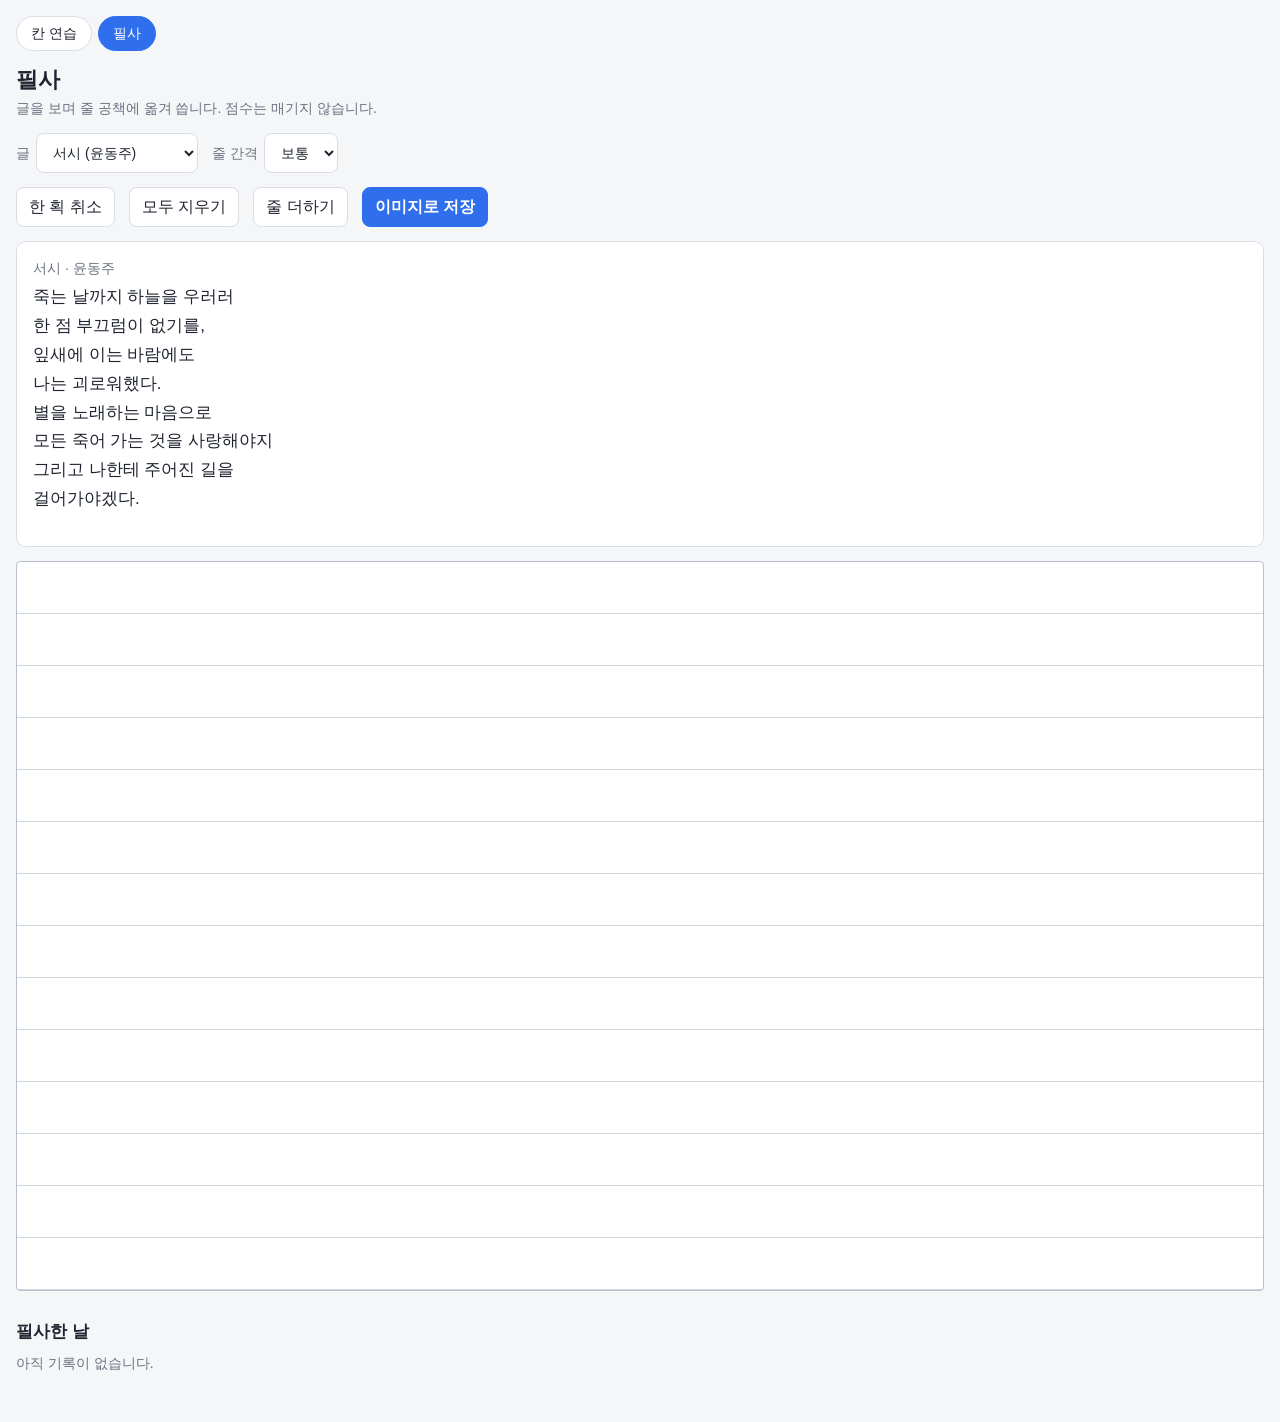
==== pilsa.html @ 24f6f12b "Add smaller practice cells and a lined-paper transcription page - Practice cells: add 64px and 48px " ====
<!doctype html>
<html lang="ko">
<head>
  <meta charset="utf-8">
  <meta name="viewport" content="width=device-width, initial-scale=1, viewport-fit=cover">
  <title>필사</title>
  <meta name="description" content="좋은 글을 줄 공책에 손으로 옮겨 씁니다.">
  <meta name="theme-color" content="#2f6fed">
  <link rel="manifest" href="manifest.webmanifest">
  <link rel="icon" type="image/png" sizes="192x192" href="icons/icon-192.png">
  <link rel="apple-touch-icon" href="icons/apple-touch-icon.png">
  <meta name="mobile-web-app-capable" content="yes">
  <meta name="apple-mobile-web-app-capable" content="yes">
  <link rel="stylesheet" href="style.css">
</head>
<body>
  <header>
    <nav class="tabs" aria-label="화면 전환">
      <a href="index.html">칸 연습</a>
      <a href="pilsa.html" aria-current="page">필사</a>
    </nav>
    <h1>필사</h1>
    <p class="sub">글을 보며 줄 공책에 옮겨 씁니다. 점수는 매기지 않습니다.</p>
  </header>

  <section class="controls" aria-label="필사 설정">
    <label>글
      <select id="text"></select>
    </label>
    <label>줄 간격
      <select id="gap">
        <option value="64">넓게</option>
        <option value="52" selected>보통</option>
        <option value="42">좁게</option>
      </select>
    </label>
  </section>

  <form id="customForm" class="customtext" hidden>
    <textarea id="customText" rows="4" maxlength="2000" placeholder="필사할 글을 붙여 넣거나 입력하세요 (최대 2000자)" aria-label="필사할 글 직접 입력"></textarea>
    <button type="submit">적용</button>
  </form>

  <section class="actions">
    <button id="undo" type="button">한 획 취소</button>
    <button id="clear" type="button">모두 지우기</button>
    <button id="more" type="button">줄 더하기</button>
    <button id="save" type="button" class="primary">이미지로 저장</button>
  </section>

  <p id="notice" class="sub notice" role="status" hidden></p>

  <section id="passage" class="summary passage" aria-label="필사할 글"></section>

  <main id="paper" class="paper" aria-label="줄 공책">
    <canvas id="ink"></canvas>
  </main>

  <section class="history">
    <h2>필사한 날</h2>
    <ol id="dayList"></ol>
    <p id="dayEmpty" class="sub">아직 기록이 없습니다.</p>
  </section>

  <script src="pilsa.js"></script>
</body>
</html>
---- style.css ----
:root {
  --cell: 64px;
  --ink: #1b2a4a;
  --line: #d9dee7;
  --bg: #f5f6f8;
  --card: #ffffff;
  --text: #1f2430;
  --muted: #6b7280;
  --accent: #2f6fed;
  --good: #1a8f4c;
  --mid: #c27a00;
  --bad: #c8372d;
}

* { box-sizing: border-box; }
[hidden] { display: none !important; }   /* display를 지정한 요소도 hidden이면 숨깁니다 */

body {
  margin: 0;
  padding: 16px max(16px, env(safe-area-inset-right)) 48px max(16px, env(safe-area-inset-left));
  background: var(--bg);
  color: var(--text);
  font-family: -apple-system, BlinkMacSystemFont, "Apple SD Gothic Neo", "Malgun Gothic", sans-serif;
  font-size: 16px;
  line-height: 1.5;
  /* iPad에서 펜·손바닥을 길게 대면 페이지 글자가 선택되는 것을 막습니다. */
  -webkit-user-select: none; user-select: none; -webkit-touch-callout: none;
}

input, textarea { -webkit-user-select: text; user-select: text; }

h1 { margin: 0; font-size: 22px; }
h2 { margin: 0 0 8px; font-size: 17px; }
.sub { margin: 2px 0 0; color: var(--muted); font-size: 14px; }

.visually-hidden {
  position: absolute; width: 1px; height: 1px; overflow: hidden;
  clip: rect(0 0 0 0); white-space: nowrap;
}

.controls, .actions {
  display: flex; flex-wrap: wrap; align-items: center; gap: 10px 14px;
  margin-top: 14px;
}

.controls label { display: flex; align-items: center; gap: 6px; font-size: 14px; color: var(--muted); }

select, input[type="text"], button {
  font: inherit; color: var(--text);
  min-height: 40px; padding: 6px 12px;
  border: 1px solid var(--line); border-radius: 8px; background: var(--card);
}
button { cursor: pointer; }
button:active { background: #eef1f6; }
button.primary { background: var(--accent); border-color: var(--accent); color: #fff; font-weight: 600; }
button.primary:active { background: #245bd0; }

#customForm { display: flex; gap: 6px; }

/* 파일 고르기 창은 label을 눌러 여는 것이 iPad에서 가장 확실합니다. */
.controls label.filebutton {
  min-height: 40px; padding: 6px 12px;
  border: 1px solid var(--line); border-radius: 8px; background: var(--card);
  color: var(--text); font-size: 16px; cursor: pointer;
}
.controls label.filebutton:active { background: #eef1f6; }
#customText { width: 220px; }

.segmented { display: flex; margin: 0; padding: 0; border: 1px solid var(--line); border-radius: 8px; overflow: hidden; }
.segmented label { gap: 0; }
.segmented input { position: absolute; opacity: 0; }
.segmented span { display: block; padding: 8px 14px; background: var(--card); color: var(--text); cursor: pointer; }
.segmented input:checked + span { background: var(--accent); color: #fff; }
.segmented input:focus-visible + span { outline: 2px solid var(--text); outline-offset: -2px; }

.summary {
  margin-top: 14px; padding: 14px 16px;
  background: var(--card); border: 1px solid var(--line); border-radius: 10px;
}
.summary .total { font-size: 20px; font-weight: 700; }
.summary .lowscores { margin-top: 10px; }
.summary .lowscores ul { margin-top: 2px; }
.summary ul { margin: 8px 0 0; padding-left: 20px; }

button:disabled { opacity: 0.45; cursor: default; }

.notice { margin-top: 10px; color: var(--bad); }

.advice h3 { margin: 14px 0 4px; font-size: 15px; }
.advice h3:first-child { margin-top: 0; }
.advice p { margin: 0; }
.advice ul { margin: 0; }
.advice li + li { margin-top: 4px; }
.advice .error { color: var(--bad); }

.grid { display: flex; flex-wrap: wrap; gap: 8px; margin-top: 16px; }

.cell { width: var(--cell); }
.cell canvas {
  display: block; width: var(--cell); height: var(--cell);
  background: var(--card); border: 1px solid #b8c0cc; border-radius: 4px;
  touch-action: none;
  -webkit-user-select: none; user-select: none; -webkit-touch-callout: none;
}
.cell .result { min-height: 38px; padding-top: 2px; text-align: center; font-size: 12px; color: var(--muted); line-height: 1.3; }
.cell .result strong { display: block; font-size: 15px; }
.cell .result.good strong { color: var(--good); }
.cell .result.mid strong { color: var(--mid); }
.cell .result.bad strong { color: var(--bad); }

.spacer { width: calc(var(--cell) / 2); }

/* 화면 전환(칸 연습 / 필사) */
.tabs { display: flex; gap: 6px; margin-bottom: 12px; }
.tabs a {
  padding: 6px 14px; border: 1px solid var(--line); border-radius: 999px;
  background: var(--card); color: var(--text); text-decoration: none; font-size: 14px;
}
.tabs a[aria-current="page"] { background: var(--accent); border-color: var(--accent); color: #fff; }

/* 필사 화면 */
.customtext { display: flex; gap: 6px; align-items: flex-start; margin-top: 10px; }
.customtext textarea {
  flex: 1; font: inherit; color: var(--text); padding: 8px 12px;
  border: 1px solid var(--line); border-radius: 8px; background: var(--card); resize: vertical;
}

/* 쓰는 동안 글이 계속 보이도록 위에 붙여 둡니다. */
.passage { position: sticky; top: 0; z-index: 1; max-height: 34vh; overflow-y: auto; }
.passage p { margin: 4px 0 0; white-space: pre-line; font-size: 17px; line-height: 1.7; }

.paper {
  --gap: 52px;
  margin-top: 14px; border: 1px solid #b8c0cc; border-radius: 4px; overflow: hidden;
  background-color: var(--card);
  background-image: linear-gradient(to bottom, transparent calc(var(--gap) - 1px), #cfd6e0 calc(var(--gap) - 1px));
  background-size: 100% var(--gap);
}
.paper canvas {
  display: block; width: 100%;
  touch-action: none;
  -webkit-user-select: none; user-select: none; -webkit-touch-callout: none;
}

.history { margin-top: 28px; }
.history ol { margin: 0; padding: 0; list-style: none; }
.history li {
  display: flex; gap: 12px; align-items: baseline;
  padding: 8px 0; border-bottom: 1px solid var(--line); font-size: 14px;
}
.history .score { width: 52px; font-weight: 700; font-variant-numeric: tabular-nums; }
.history .text { flex: 1; overflow: hidden; text-overflow: ellipsis; white-space: nowrap; }
.history .meta { color: var(--muted); white-space: nowrap; }
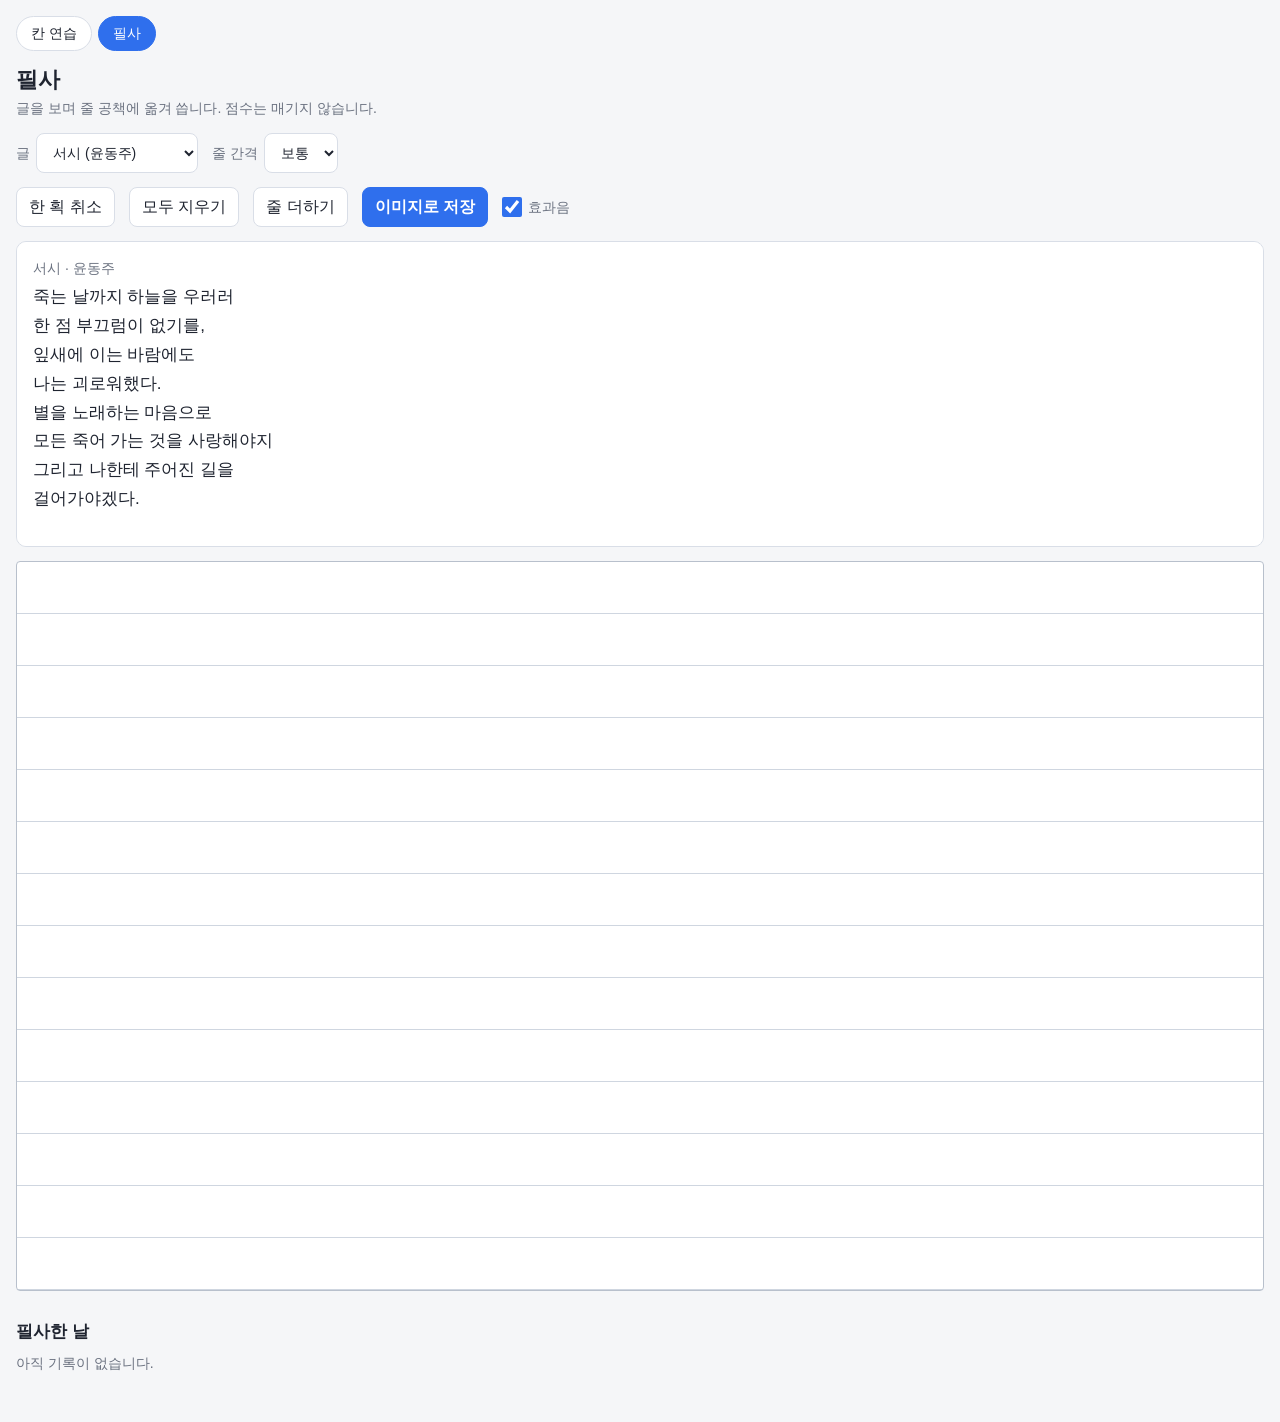
==== commit bcd91b08: "Add sound effects to the transcription page Move the synthesized tones into a shared sound.js used b" ====
--- a/pilsa.html
+++ b/pilsa.html
@@ -46,6 +46,7 @@
     <button id="clear" type="button">모두 지우기</button>
     <button id="more" type="button">줄 더하기</button>
     <button id="save" type="button" class="primary">이미지로 저장</button>
+    <label class="toggle"><input id="sound" type="checkbox" checked> 효과음</label>
   </section>
 
   <p id="notice" class="sub notice" role="status" hidden></p>
@@ -62,6 +63,7 @@
     <p id="dayEmpty" class="sub">아직 기록이 없습니다.</p>
   </section>
 
+  <script src="sound.js"></script>
   <script src="pilsa.js"></script>
 </body>
 </html>
--- a/style.css
+++ b/style.css
@@ -84,6 +84,9 @@
 
 button:disabled { opacity: 0.45; cursor: default; }
 
+.toggle { display: flex; align-items: center; gap: 6px; min-height: 40px; font-size: 14px; color: var(--muted); cursor: pointer; }
+.toggle input { width: 20px; height: 20px; margin: 0; accent-color: var(--accent); }
+
 .notice { margin-top: 10px; color: var(--bad); }
 
 .advice h3 { margin: 14px 0 4px; font-size: 15px; }
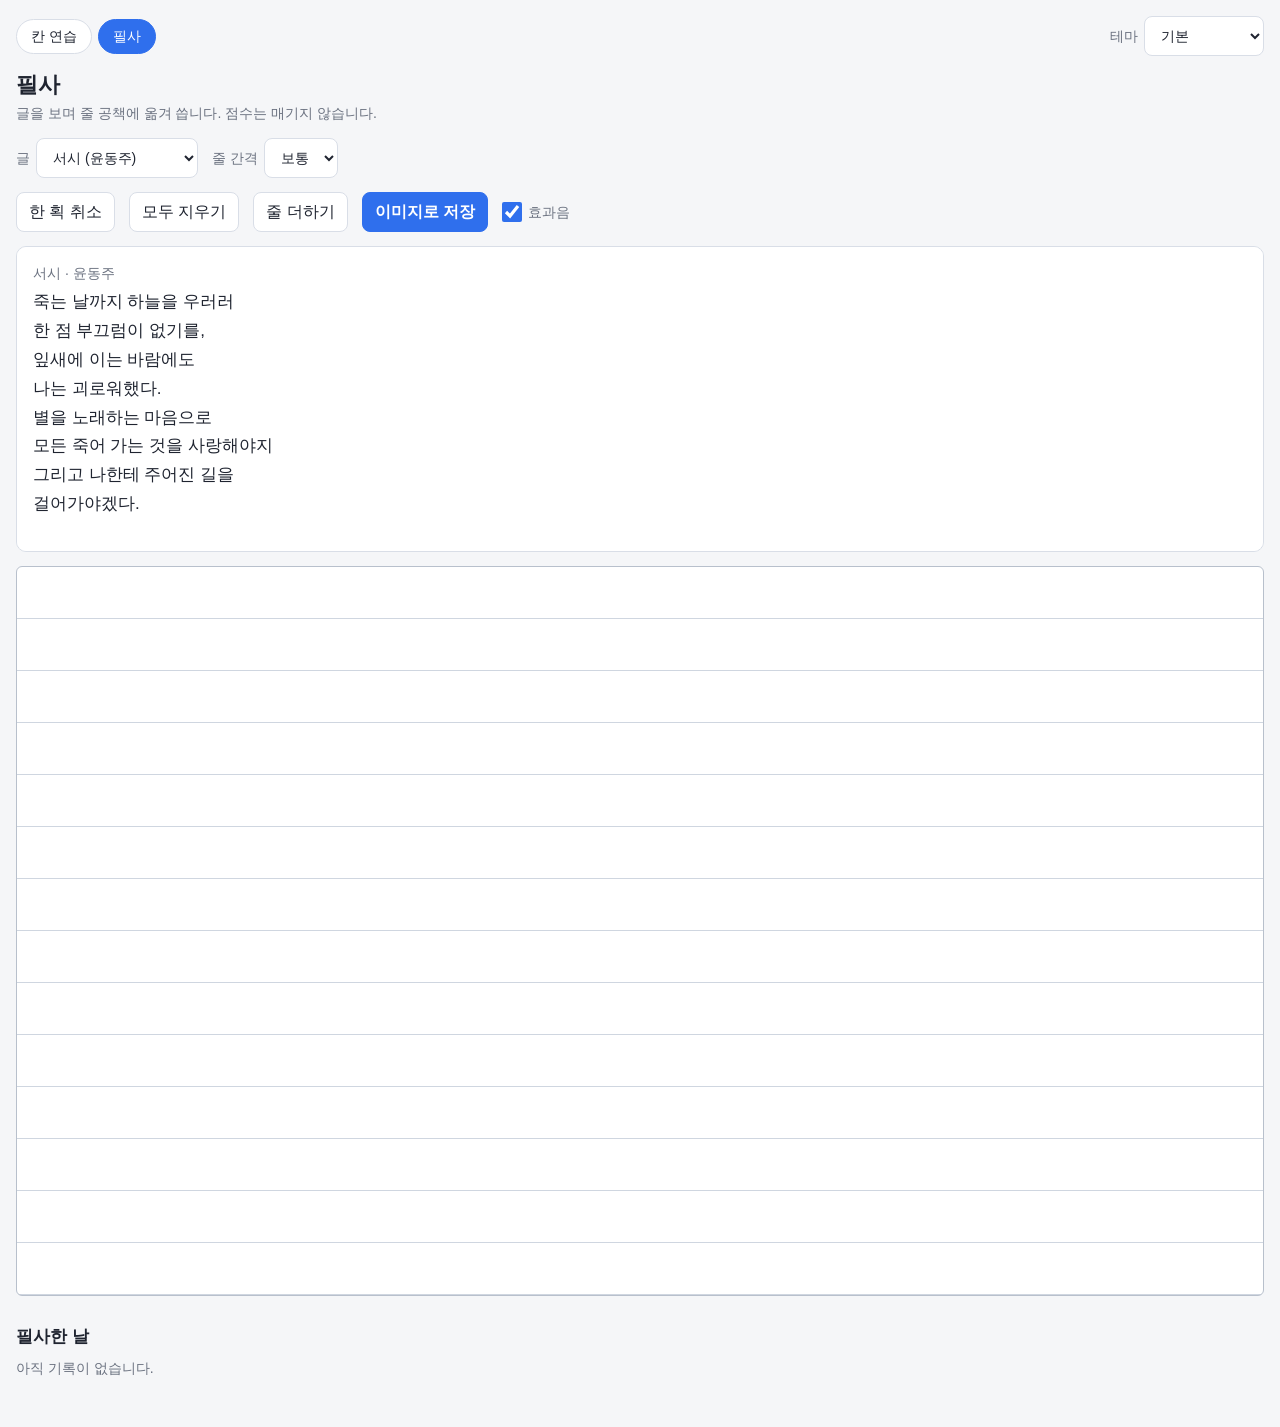
==== commit 19fac71b: "Add a theme picker to compare design directions Add theme.js and four themes driven by CSS variables" ====
--- a/pilsa.html
+++ b/pilsa.html
@@ -12,13 +12,17 @@
   <meta name="mobile-web-app-capable" content="yes">
   <meta name="apple-mobile-web-app-capable" content="yes">
   <link rel="stylesheet" href="style.css">
+  <script src="theme.js"></script>
 </head>
 <body>
   <header>
-    <nav class="tabs" aria-label="화면 전환">
-      <a href="index.html">칸 연습</a>
-      <a href="pilsa.html" aria-current="page">필사</a>
-    </nav>
+    <div class="topbar">
+      <nav class="tabs" aria-label="화면 전환">
+        <a href="index.html">칸 연습</a>
+        <a href="pilsa.html" aria-current="page">필사</a>
+      </nav>
+      <label class="themepick">테마 <select id="theme"></select></label>
+    </div>
     <h1>필사</h1>
     <p class="sub">글을 보며 줄 공책에 옮겨 씁니다. 점수는 매기지 않습니다.</p>
   </header>
@@ -64,6 +68,7 @@
   </section>
 
   <script src="sound.js"></script>
+  <script src="ink.js"></script>
   <script src="pilsa.js"></script>
 </body>
 </html>
--- a/style.css
+++ b/style.css
@@ -1,15 +1,110 @@
+/* 테마별 색·글꼴·모서리. 테마는 <html data-theme="...">로 고르고 theme.js가 정합니다. */
 :root {
   --cell: 64px;
-  --ink: #1b2a4a;
-  --line: #d9dee7;
-  --bg: #f5f6f8;
-  --card: #ffffff;
+
+  --bg: #f5f6f8;            /* 화면 바탕 */
+  --card: #ffffff;          /* 버튼·상자 */
+  --line: #d9dee7;          /* 테두리 */
   --text: #1f2430;
   --muted: #6b7280;
   --accent: #2f6fed;
+  --accent-text: #ffffff;   /* 강조색 위의 글자 */
+  --accent-press: #245bd0;
+  --press: #eef1f6;         /* 버튼을 누르는 동안 */
   --good: #1a8f4c;
   --mid: #c27a00;
   --bad: #c8372d;
+
+  --paper: #ffffff;         /* 글씨를 쓰는 종이와 칸 */
+  --paper-line: #cfd6e0;    /* 공책 줄 */
+  --paper-border: #b8c0cc;
+  --ink: #1b2a4a;           /* 쓴 글씨 */
+  --guide: #d3d8e0;         /* 따라 쓰기 본보기 */
+  --guide-line: #e3e7ee;    /* 칸 가운데 점선 */
+  --overlay: rgba(214, 60, 50, 0.32);   /* 혼자 쓰기 채점 뒤 겹쳐 보이는 본보기 */
+
+  --radius: 8px;
+  --ui-font: -apple-system, BlinkMacSystemFont, "Apple SD Gothic Neo", "Malgun Gothic", sans-serif;
+  --passage-font: var(--ui-font);
+  --heading-weight: 700;
+}
+
+/* 종이와 잉크: 따뜻한 미색 종이, 짙은 잉크, 낮은 채도, 필사할 글은 명조 */
+:root[data-theme="paper"] {
+  --bg: #efe9dd;
+  --card: #faf6ee;
+  --line: #dcd3c2;
+  --text: #2b2823;
+  --muted: #7b7366;
+  --accent: #3e4f63;
+  --accent-text: #faf6ee;
+  --accent-press: #2f3e50;
+  --press: #efe7d8;
+  --good: #4f7a4a;
+  --mid: #a0742a;
+  --bad: #a8463a;
+  --paper: #fbf8f1;
+  --paper-line: #d8cfbe;
+  --paper-border: #cfc4af;
+  --ink: #22262e;
+  --guide: #ddd3c1;
+  --guide-line: #e9e1d2;
+  --overlay: rgba(166, 77, 52, 0.3);
+  --radius: 6px;
+  --ui-font: "Pretendard Variable", Pretendard, -apple-system, "Apple SD Gothic Neo", "Malgun Gothic", sans-serif;
+  --passage-font: "Gowun Batang", "AppleMyungjo", "Batang", serif;
+  --heading-weight: 600;
+}
+
+/* 산뜻한 학습: 밝은 파랑 바탕, 또렷한 강조색, 둥근 모서리, 굵은 제목 */
+:root[data-theme="study"] {
+  --bg: #eef4ff;
+  --card: #ffffff;
+  --line: #d6e2f5;
+  --text: #1c2340;
+  --muted: #5f6b85;
+  --accent: #5b6cff;
+  --accent-text: #ffffff;
+  --accent-press: #4352e6;
+  --press: #e6edff;
+  --good: #12a150;
+  --mid: #e07c00;
+  --bad: #e5484d;
+  --paper: #ffffff;
+  --paper-line: #c9d7f0;
+  --paper-border: #b3c5ea;
+  --ink: #1c2340;
+  --guide: #d3dcf0;
+  --guide-line: #e4ebf8;
+  --overlay: rgba(255, 107, 74, 0.35);
+  --radius: 14px;
+  --ui-font: "Pretendard Variable", Pretendard, -apple-system, "Apple SD Gothic Neo", "Malgun Gothic", sans-serif;
+  --heading-weight: 800;
+}
+
+/* 밤 공책: 어두운 종이에 밝은 잉크. 밤에 눈부심을 줄입니다. */
+:root[data-theme="night"] {
+  color-scheme: dark;
+  --bg: #15171c;
+  --card: #1f2229;
+  --line: #343944;
+  --text: #e7e9ee;
+  --muted: #9aa1ae;
+  --accent: #7fa7ff;
+  --accent-text: #10131a;
+  --accent-press: #6a92ea;
+  --press: #2a2e37;
+  --good: #5bc98a;
+  --mid: #f0b44c;
+  --bad: #ff7a6e;
+  --paper: #1b1e24;
+  --paper-line: #353b47;
+  --paper-border: #3d4350;
+  --ink: #e9e4d8;
+  --guide: #3a404c;
+  --guide-line: #2c313b;
+  --overlay: rgba(255, 120, 100, 0.35);
+  --ui-font: "Pretendard Variable", Pretendard, -apple-system, "Apple SD Gothic Neo", "Malgun Gothic", sans-serif;
 }
 
 * { box-sizing: border-box; }
@@ -20,7 +115,7 @@
   padding: 16px max(16px, env(safe-area-inset-right)) 48px max(16px, env(safe-area-inset-left));
   background: var(--bg);
   color: var(--text);
-  font-family: -apple-system, BlinkMacSystemFont, "Apple SD Gothic Neo", "Malgun Gothic", sans-serif;
+  font-family: var(--ui-font);
   font-size: 16px;
   line-height: 1.5;
   /* iPad에서 펜·손바닥을 길게 대면 페이지 글자가 선택되는 것을 막습니다. */
@@ -29,8 +124,8 @@
 
 input, textarea { -webkit-user-select: text; user-select: text; }
 
-h1 { margin: 0; font-size: 22px; }
-h2 { margin: 0 0 8px; font-size: 17px; }
+h1 { margin: 0; font-size: 22px; font-weight: var(--heading-weight); }
+h2 { margin: 0 0 8px; font-size: 17px; font-weight: var(--heading-weight); }
 .sub { margin: 2px 0 0; color: var(--muted); font-size: 14px; }
 
 .visually-hidden {
@@ -48,36 +143,36 @@
 select, input[type="text"], button {
   font: inherit; color: var(--text);
   min-height: 40px; padding: 6px 12px;
-  border: 1px solid var(--line); border-radius: 8px; background: var(--card);
+  border: 1px solid var(--line); border-radius: var(--radius); background: var(--card);
 }
 button { cursor: pointer; }
-button:active { background: #eef1f6; }
-button.primary { background: var(--accent); border-color: var(--accent); color: #fff; font-weight: 600; }
-button.primary:active { background: #245bd0; }
+button:active { background: var(--press); }
+button.primary { background: var(--accent); border-color: var(--accent); color: var(--accent-text); font-weight: 600; }
+button.primary:active { background: var(--accent-press); }
 
 #customForm { display: flex; gap: 6px; }
 
 /* 파일 고르기 창은 label을 눌러 여는 것이 iPad에서 가장 확실합니다. */
 .controls label.filebutton {
   min-height: 40px; padding: 6px 12px;
-  border: 1px solid var(--line); border-radius: 8px; background: var(--card);
+  border: 1px solid var(--line); border-radius: var(--radius); background: var(--card);
   color: var(--text); font-size: 16px; cursor: pointer;
 }
-.controls label.filebutton:active { background: #eef1f6; }
+.controls label.filebutton:active { background: var(--press); }
 #customText { width: 220px; }
 
-.segmented { display: flex; margin: 0; padding: 0; border: 1px solid var(--line); border-radius: 8px; overflow: hidden; }
+.segmented { display: flex; margin: 0; padding: 0; border: 1px solid var(--line); border-radius: var(--radius); overflow: hidden; }
 .segmented label { gap: 0; }
 .segmented input { position: absolute; opacity: 0; }
 .segmented span { display: block; padding: 8px 14px; background: var(--card); color: var(--text); cursor: pointer; }
-.segmented input:checked + span { background: var(--accent); color: #fff; }
+.segmented input:checked + span { background: var(--accent); color: var(--accent-text); }
 .segmented input:focus-visible + span { outline: 2px solid var(--text); outline-offset: -2px; }
 
 .summary {
   margin-top: 14px; padding: 14px 16px;
-  background: var(--card); border: 1px solid var(--line); border-radius: 10px;
-}
-.summary .total { font-size: 20px; font-weight: 700; }
+  background: var(--card); border: 1px solid var(--line); border-radius: calc(var(--radius) + 2px);
+}
+.summary .total { font-size: 20px; font-weight: var(--heading-weight); }
 .summary .lowscores { margin-top: 10px; }
 .summary .lowscores ul { margin-top: 2px; }
 .summary ul { margin: 8px 0 0; padding-left: 20px; }
@@ -101,7 +196,7 @@
 .cell { width: var(--cell); }
 .cell canvas {
   display: block; width: var(--cell); height: var(--cell);
-  background: var(--card); border: 1px solid #b8c0cc; border-radius: 4px;
+  background: var(--paper); border: 1px solid var(--paper-border); border-radius: min(var(--radius), 6px);
   touch-action: none;
   -webkit-user-select: none; user-select: none; -webkit-touch-callout: none;
 }
@@ -113,30 +208,32 @@
 
 .spacer { width: calc(var(--cell) / 2); }
 
-/* 화면 전환(칸 연습 / 필사) */
-.tabs { display: flex; gap: 6px; margin-bottom: 12px; }
+/* 화면 전환(칸 연습 / 필사)과 테마 고르기 */
+.topbar { display: flex; flex-wrap: wrap; align-items: center; justify-content: space-between; gap: 8px; margin-bottom: 12px; }
+.tabs { display: flex; gap: 6px; }
 .tabs a {
   padding: 6px 14px; border: 1px solid var(--line); border-radius: 999px;
   background: var(--card); color: var(--text); text-decoration: none; font-size: 14px;
 }
-.tabs a[aria-current="page"] { background: var(--accent); border-color: var(--accent); color: #fff; }
+.tabs a[aria-current="page"] { background: var(--accent); border-color: var(--accent); color: var(--accent-text); }
+.themepick { display: flex; align-items: center; gap: 6px; font-size: 14px; color: var(--muted); }
 
 /* 필사 화면 */
 .customtext { display: flex; gap: 6px; align-items: flex-start; margin-top: 10px; }
 .customtext textarea {
   flex: 1; font: inherit; color: var(--text); padding: 8px 12px;
-  border: 1px solid var(--line); border-radius: 8px; background: var(--card); resize: vertical;
+  border: 1px solid var(--line); border-radius: var(--radius); background: var(--card); resize: vertical;
 }
 
 /* 쓰는 동안 글이 계속 보이도록 위에 붙여 둡니다. */
 .passage { position: sticky; top: 0; z-index: 1; max-height: 34vh; overflow-y: auto; }
-.passage p { margin: 4px 0 0; white-space: pre-line; font-size: 17px; line-height: 1.7; }
+.passage p { margin: 4px 0 0; white-space: pre-line; font-family: var(--passage-font); font-size: 17px; line-height: 1.7; }
 
 .paper {
   --gap: 52px;
-  margin-top: 14px; border: 1px solid #b8c0cc; border-radius: 4px; overflow: hidden;
-  background-color: var(--card);
-  background-image: linear-gradient(to bottom, transparent calc(var(--gap) - 1px), #cfd6e0 calc(var(--gap) - 1px));
+  margin-top: 14px; border: 1px solid var(--paper-border); border-radius: min(var(--radius), 6px); overflow: hidden;
+  background-color: var(--paper);
+  background-image: linear-gradient(to bottom, transparent calc(var(--gap) - 1px), var(--paper-line) calc(var(--gap) - 1px));
   background-size: 100% var(--gap);
 }
 .paper canvas {
